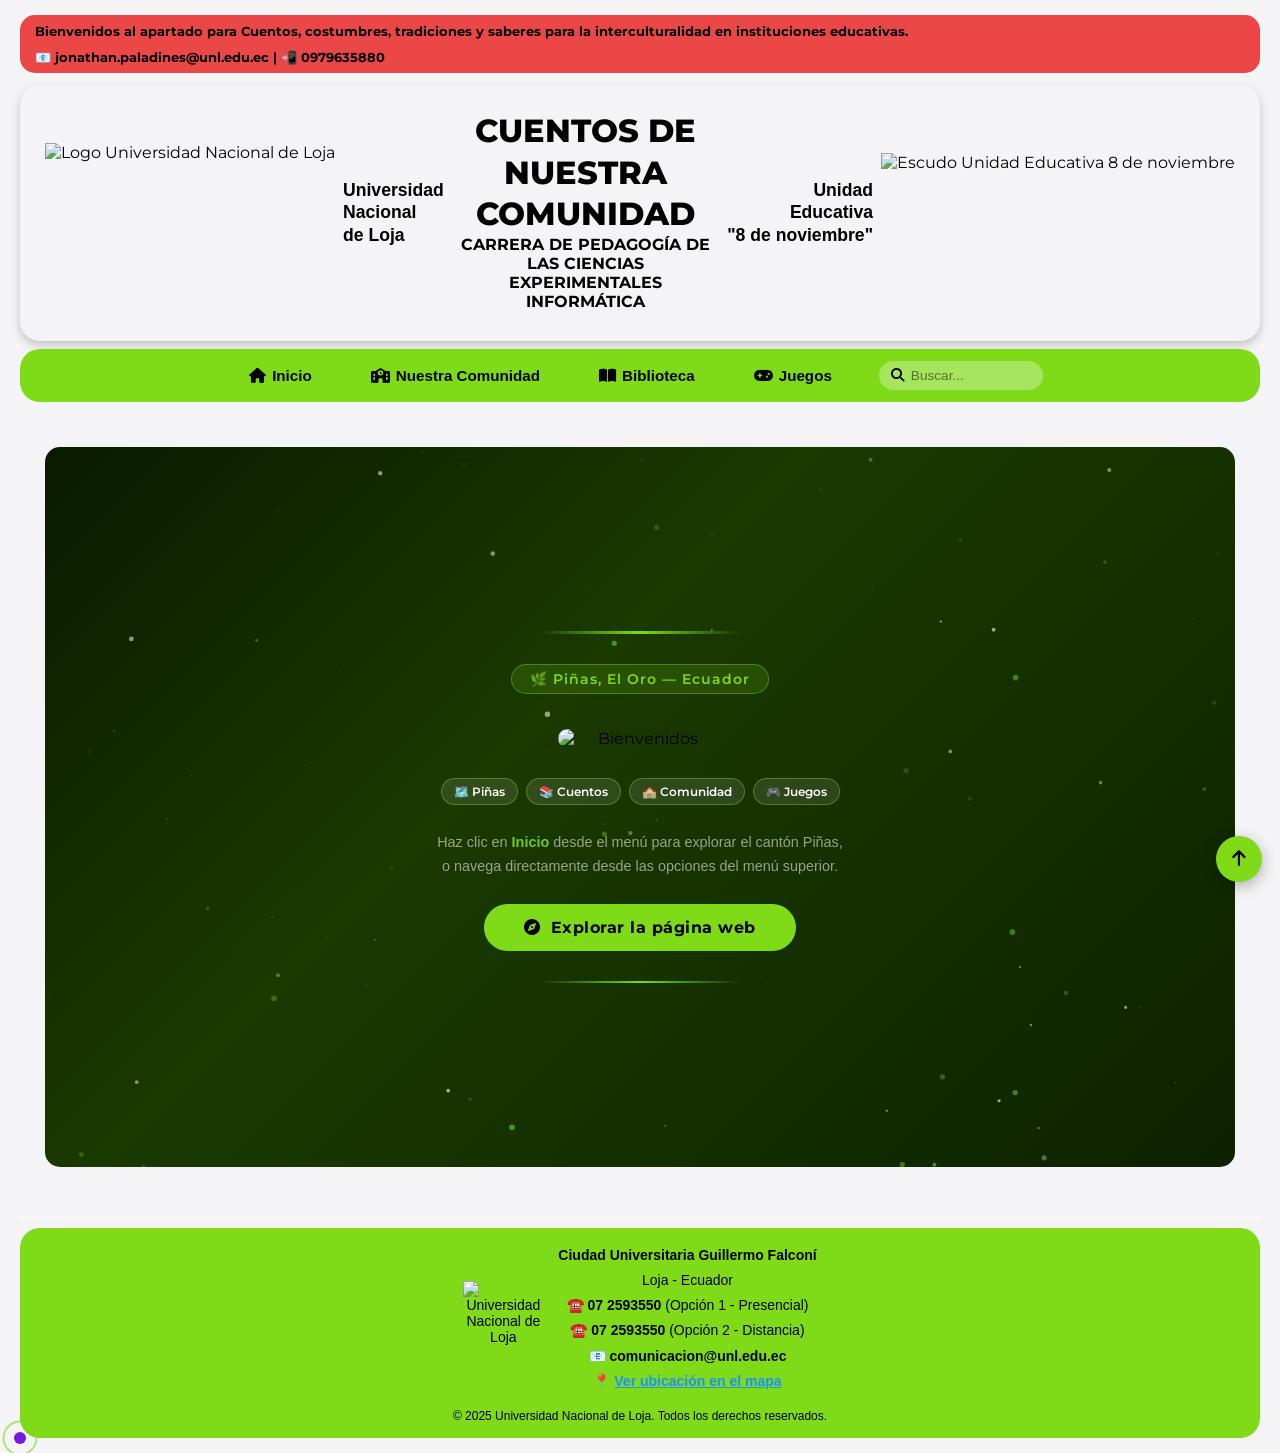
==== Cuentos y tradiciones.html @ 14e3736c "Add files via upload" ====
<!DOCTYPE html>
<html lang="es">
<head>
  <meta charset="UTF-8" />
  <meta name="viewport" content="width=device-width, initial-scale=1.0, maximum-scale=5.0" />
  <meta name="theme-color" content="#7fda18" />
  <meta name="apple-mobile-web-app-capable" content="yes" />
  <meta name="apple-mobile-web-app-status-bar-style" content="default" />
  <title>Cuentos, Costumbres, Tradiciones y Saberes</title>
  <link href="https://fonts.googleapis.com/css2?family=Montserrat:wght@400;700&display=swap" rel="stylesheet">
  <link rel="stylesheet" href="estilos.css" />
  <link rel="stylesheet" href="https://cdnjs.cloudflare.com/ajax/libs/font-awesome/6.4.0/css/all.min.css">
</head>

<script>
const paginas = [
  { texto: 'Inicio - Bienvenida', icono: 'fa-home', hash: '#inicio', palabras: ['inicio', 'bienvenido', 'bienvenida', 'principal', 'home'] },
  { texto: 'Piñas - Ubicación', icono: 'fa-map-marker-alt', hash: '#inicio', palabras: ['piñas', 'canton', 'ubicacion', 'el oro', 'orquidea', 'andes', 'ecuador', 'provincia'] },
  { texto: 'Piñas - Simbología', icono: 'fa-shield-alt', hash: '#inicio', palabras: ['simbologia', 'escudo', 'bandera', 'simbolo', 'plus ultra', 'aguila'] },
  { texto: 'Piñas - Himno', icono: 'fa-music', hash: '#inicio', palabras: ['himno', 'himno piñas', 'cancion', 'musica', 'audio'] },
  { texto: 'Piñas - Turismo', icono: 'fa-mountain', hash: '#inicio', palabras: ['turismo', 'virgen merced', 'patagrande', 'buenaventura', 'chorro viringo', 'bateas', 'florida', 'laguna azul', 'reserva', 'balneario'] },
  { texto: 'Piñas - Gastronomía', icono: 'fa-utensils', hash: '#inicio', palabras: ['gastronomia', 'comida', 'tigrillo', 'molloco', 'platano', 'cocina', 'platos', 'tipico'] },
  { texto: 'Piñas - Mapa', icono: 'fa-map', hash: '#inicio', palabras: ['mapa', 'google maps', 'ubicacion geografica', 'geografia'] },
  { texto: 'Nuestra Comunidad', icono: 'fa-school', hash: '#unidad-educativa', palabras: ['comunidad', 'colegio', 'unidad educativa', '8 de noviembre', 'bachillerato', 'institucion'] },
  { texto: 'Colegio - Misión', icono: 'fa-bullseye', hash: '#unidad-educativa', palabras: ['mision', 'objetivo', 'meta', 'emprendedores', 'criticos'] },
  { texto: 'Colegio - Visión', icono: 'fa-eye', hash: '#unidad-educativa', palabras: ['vision', 'futuro', 'autonomia', 'solidaridad', 'intercultural'] },
  { texto: 'Colegio - Simbología', icono: 'fa-star', hash: '#unidad-educativa', palabras: ['simbolos colegio', 'escudo colegio', 'bandera colegio', 'faro ciencia virtud'] },
  { texto: 'Colegio - Himno', icono: 'fa-music', hash: '#unidad-educativa', palabras: ['himno colegio', 'himno noviembre', 'gerardo arias', 'leovigildo loayza'] },
  { texto: 'Colegio - Oferta Educativa', icono: 'fa-graduation-cap', hash: '#unidad-educativa', palabras: ['oferta educativa', 'especialidades', 'tecnico', 'ciencias', 'agropecuaria', 'metalica', 'basica', 'bachillerato tecnico'] },
  { texto: 'Biblioteca de Cuentos', icono: 'fa-book-open', hash: '#biblioteca', palabras: ['biblioteca', 'cuentos', 'libros', 'historias', 'leyendas', 'relatos', 'tradiciones'] },
  { texto: 'Cuento 1 - Los Gagones', icono: 'fa-book', hash: '#cuento-principal', palabras: ['gagones', 'guardianes', 'matrimonio', 'josue', 'alisson', 'san jacinto', 'gatos', 'sacramento', 'espiritus', 'iglesia', 'luna llena', 'rotula', 'casarse'] },
  { texto: 'Cuento 1 - Video', icono: 'fa-video', hash: '#cuento-principal', palabras: ['video gagones', 'video cuento principal', 'videocuento'] },
  { texto: 'Cuento 1 - Libro Digital', icono: 'fa-file-alt', hash: '#cuento-principal', palabras: ['libro gagones', 'calameo gagones', 'libro digital gagones'] },
  { texto: 'Cuento 2 - Virgen del Rosario', icono: 'fa-church', hash: '#cuento1', palabras: ['virgen rosario', 'tumianuma', 'piscobamba', 'guacarrumba', 'capilla', 'fe', 'espiritu', 'hipolito', 'agosto', 'milagro', 'imagen', 'rio'] },
  { texto: 'Cuento 2 - Video', icono: 'fa-video', hash: '#cuento1', palabras: ['video virgen', 'video rosario', 'video cuento 2'] },
  { texto: 'Cuento 2 - Libro Digital', icono: 'fa-file-alt', hash: '#cuento1', palabras: ['libro virgen', 'libro rosario', 'calameo virgen'] },
  { texto: 'Cuento 3 - El Caballero y las Espuelas', icono: 'fa-horse', hash: '#cuento2', palabras: ['caballero', 'espuelas', 'oro', 'feria', 'loja', 'diablo', 'salon', 'piuranas', 'hacienda', 'sirvienta', 'hundirse', 'vanidad', 'baile', 'negro'] },
  { texto: 'Cuento 3 - Video', icono: 'fa-video', hash: '#cuento2', palabras: ['video caballero', 'video espuelas', 'video cuento 3'] },
  { texto: 'Cuento 3 - Libro Digital', icono: 'fa-file-alt', hash: '#cuento2', palabras: ['libro caballero', 'libro espuelas', 'heyzine caballero'] },
  { texto: 'Cuento 4 - El Camino de los Ahorcados', icono: 'fa-skull', hash: '#cuento3', palabras: ['ahorcados', 'camino', 'ana maria', 'luis felipe', 'lepra', 'hospital', 'colina', 'aislado', 'eucaliptos', 'cabuya', 'soga', 'penando', 'almas', 'luz marina', 'tunel'] },
  { texto: 'Cuento 4 - Video', icono: 'fa-video', hash: '#cuento3', palabras: ['video ahorcados', 'video camino', 'video cuento 4'] },
  { texto: 'Cuento 4 - Libro Digital', icono: 'fa-file-alt', hash: '#cuento3', palabras: ['libro ahorcados', 'libro camino', 'heyzine ahorcados'] },
  { texto: 'Juegos', icono: 'fa-gamepad', hash: '#juegos', palabras: ['juegos', 'jugar', 'interactivo', 'actividad'] },
  { texto: 'Juego 1 - Quiz Los Gagones', icono: 'fa-question-circle', hash: '#juegos', palabras: ['quiz', 'preguntas', 'quiz gagones', 'juego 1'] },
  { texto: 'Juego 2 - Ordena la Historia', icono: 'fa-sort', hash: '#juegos', palabras: ['ordenar', 'orden', 'historia', 'juego 2', 'eventos'] },
  { texto: 'Juego 3 - Memoria Virgen', icono: 'fa-brain', hash: '#juegos', palabras: ['memoria', 'parejas', 'juego 3', 'memoria virgen'] },
  { texto: 'Juego 4 - El Caballero', icono: 'fa-chess-knight', hash: '#juegos', palabras: ['juego caballero', 'juego 4', 'salon'] },
  { texto: 'Juego 5 - Camino Ahorcados', icono: 'fa-route', hash: '#juegos', palabras: ['juego ahorcados', 'juego 5', 'colina'] },
];

function buscar(valor) {
  const contenedor = document.getElementById('resultados-busqueda');
  if (!valor.trim()) { contenedor.style.display = 'none'; return; }

  const texto = valor.toLowerCase();
  const resultados = paginas.filter(p =>
    p.texto.toLowerCase().includes(texto) ||
    p.palabras.some(pal => pal.includes(texto))
  );

  if (resultados.length === 0) {
    contenedor.innerHTML = '<div class="resultado-item"><i class="fas fa-times"></i> Sin resultados</div>';
  } else {
    contenedor.innerHTML = resultados.map(r => `
      <div class="resultado-item" onclick="irA('${r.hash}')">
        <i class="fas ${r.icono}"></i> ${r.texto}
      </div>
    `).join('');
  }
  contenedor.style.display = 'block';
}

function irA(hash) {
  const bv = document.getElementById('pantalla-bienvenida');
  if (bv && bv.style.display !== 'none') bv.style.display = 'none';
  cerrarBusqueda();
  document.getElementById('input-buscar').value = '';

  if (window.location.hash === hash) {
    window.location.hash = '';
    setTimeout(() => { window.location.hash = hash; }, 50);
  } else {
    window.location.hash = hash;
  }

  if (hash === '#juegos') {
    setTimeout(() => {
      document.getElementById('menu-juegos').style.display = 'grid';
      document.getElementById('zona-juego').style.display = 'none';
    }, 100);
  }

  window.scrollTo({ top: 0, behavior: 'smooth' });
}

function cerrarBusqueda() {
  document.getElementById('resultados-busqueda').style.display = 'none';
}
</script>

<body>



  
  <!-- Barra superior -->
  <div class="barra-superior">
    <div class="mensaje-izquierda">
      Bienvenidos al apartado para Cuentos, costumbres, tradiciones y saberes para la interculturalidad en instituciones educativas.
    </div>
    <div class="contacto-derecha">
      📧 jonathan.paladines@unl.edu.ec | 📲 0979635880
    </div>
  </div>

  <!-- Encabezado con logos -->
  <header class="header-info">
    <div class="contenedor-logos">

      <div class="bloque-izquierdo-agrupado">
        <img src="imagenes/logo unl.png" alt="Logo Universidad Nacional de Loja" class="logo-izquierdo" />
        <div class="texto-unl">
          Universidad<br>Nacional<br>de Loja
        </div>
      </div>

      <div class="texto-informatica">
        <h1>CUENTOS DE<br>NUESTRA COMUNIDAD</h1>
        <h2>CARRERA DE PEDAGOGÍA DE LAS CIENCIAS<br>EXPERIMENTALES INFORMÁTICA</h2>
      </div>

      <div class="bloque-derecho-agrupado">
        <div class="texto-colegio">
          Unidad<br>Educativa<br>"8 de noviembre"
        </div>
        <img src="imagenes/escudo.png" alt="Escudo Unidad Educativa 8 de noviembre" class="logo-derecho" />
      </div>

    </div>
  </header>

  <!-- Menú de navegación -->
  <nav class="menu">
    <a href="#inicio"><i class="fas fa-home"></i>Inicio</a>
    <a href="#unidad-educativa"><i class="fas fa-school"></i>Nuestra Comunidad</a>
    <a href="#biblioteca"><i class="fas fa-book-open"></i>Biblioteca</a>
    <a href="#juegos"><i class="fas fa-gamepad"></i>Juegos</a>

    <div class="buscador-menu">
      <i class="fas fa-search"></i>
      <input type="text" id="input-buscar" placeholder="Buscar..."
        oninput="buscar(this.value)"
        onblur="setTimeout(()=>cerrarBusqueda(),200)"
        autocomplete="off"
        autocorrect="off"
        autocapitalize="off"
        spellcheck="false">
      <div class="resultados-busqueda" id="resultados-busqueda"></div>
    </div>
  </nav>

  <!-- Contenedor de Secciones -->
  <div class="content-sections">

    <!-- ==================== SECCIÓN INICIO ==================== -->
    <section id="inicio" class="seccion">


<!-- BIENVENIDA ANIMADA (se oculta al hacer clic en Inicio) -->
<!-- BIENVENIDA ANIMADA ESPECTACULAR -->
<div id="pantalla-bienvenida">

  <!-- Partículas de fondo -->
  <canvas id="canvas-particulas"></canvas>

  <!-- Contenido -->
  <div class="bv-contenido">

    <div class="bv-linea-top"></div>

<div class="bv-badge">🌿 Piñas, El Oro — Ecuador</div>
<img src="imagenes/bienvenidos.png" alt="Bienvenidos" style="width:clamp(130px,25%,220px); height:auto; border-radius:12px; margin:15px auto 30px auto; display:block; opacity:0; animation:subir 0.7s ease 0.1s forwards;">

    <!-- Tarjetas de secciones -->
<div class="bv-cards">
  <div class="bv-card" onclick="verInicio()">🗺️ Piñas</div>
  <div class="bv-card" onclick="irA('#biblioteca')">📚 Cuentos</div>
  <div class="bv-card" onclick="irA('#unidad-educativa')">🏫 Comunidad</div>
  <div class="bv-card" onclick="irA('#juegos')">🎮 Juegos</div>
</div>

    <p class="bv-descripcion" style="animation-delay:1.3s">
      Haz clic en <strong>Inicio</strong> desde el menú para explorar el cantón Piñas,<br>
      o navega directamente desde las opciones del menú superior.
    </p>

    <button class="bv-btn" onclick="verInicio()" style="animation-delay:1.5s">
      <i class="fas fa-compass"></i> Explorar la página web
    </button>

    <div class="bv-linea-bottom"></div>
  </div>

</div>

<!-- CONTENIDO REAL DE INICIO (oculto al principio) -->
<div id="contenido-inicio" style="display:none;">


      <div class="primeraparte">
        <h1>Bienvenido al cantón Piñas</h1>
        <p>Piñas, conocida como la "Orquídea de los Andes". Se distingue por su biodiversidad, con una gran variedad de orquídeas y paisajes montañosos que la convierten en un destino natural y cultural fascinante. Su geografía irregular, con quebradas y montañas, le da un encanto especial, mientras que su clima favorece la presencia de exuberante vegetación y fauna.</p>
      </div>

      <div class="bloque">
        <div class="texto">
          <h1>Ubicación</h1>
          <p>Piñas, también conocida como "La Orquídea de los Andes", es una ciudad ecuatoriana ubicada en la provincia de El Oro. Se encuentra en la parte alta de la provincia y es famosa por su biodiversidad y sus bosques nublados. Su clima templado y húmedo, con temperaturas entre los 16 y 32 °C, la hace ideal para el turismo ecológico.</p>
        </div>
        <img src="imagenes/imagen de piñas.jpg" alt="Imagen de Piñas" class="imagen-principal" />
      </div>

      <div class="bloque">
        <img src="imagenes/simbologia.png" alt="Simbología de Piñas" class="imagen-principal" />
        <div class="texto">
          <h1>Simbología</h1>
          <p>El escudo de Piñas tiene un diseño heráldico con un cuartel único de forma acorazonada y color dorado. En su parte superior, una antorcha encendida simboliza el espíritu patriótico de los piñasienses. En la cima del escudo, un águila con las alas desplegadas sostiene un lazo con el lema "Plus Ultra", que significa "más allá, siempre adelante".</p>
        </div>
      </div>

      <div class="primeraparte">
        <h1>Himno a Piñas</h1>
        <p>El Himno a Piñas es "orgullo por la libertad y el progreso de la tierra natal". La letra celebra la autonomía alcanzada, el renacer de la ciudad bajo un nuevo día de esperanza, y exalta valores como el trabajo, la gloria y el amor filial hacia la patria común.</p>
      </div>

      <div class="audio-player">
        <audio controls>
          <source src="imagenes/himnopiñas.mp3" type="audio/mpeg">
          Tu navegador no soporta audio HTML5.
        </audio>
      </div>

      <div class="bloque">
        <div class="texto">
          <h1>Turismo</h1>
          <p>Piñas cuenta con diversos atractivos turísticos que reflejan su riqueza natural y cultural. Uno de los sitios más emblemáticos es la Roca de la Virgen de la Merced, un lugar de devoción y peregrinación. El Cerro Patagrande es otro punto destacado, desde su cima se puede apreciar una vista panorámica de Piñas y sus alrededores.</p>
          <p>Además, Piñas ofrece atractivos como la Reserva Natural Buenaventura, y balnearios naturales como Chorro Viringo, Las Bateas, La Florida y Laguna Azul.</p>
        </div>
        <img src="imagenes/imagen de turismo.jpg" alt="Turismo en Piñas" class="imagen-principal" />
      </div>

      <div class="bloque">
        <img src="imagenes/gastronomia.png" alt="Gastronomía de Piñas" class="imagen-principal" />
        <div class="texto">
          <h1>Gastronomía</h1>
          <p>Piñas cuenta con una gastronomía exquisita y diversa, en la que se fusionan sabores autóctonos y recetas tradicionales que realzan la identidad cultural de la región. Entre los platos más emblemáticos se encuentra el tigrillo, preparado a base de plátano verde majado, huevo, queso y chicharrón. De igual forma, el molloco es otra propuesta tradicional que conquista a locales y visitantes.</p>
        </div>
      </div>

      <div class="primeraparte">
        <h1>Mapa - Google Maps</h1>
        <p>Aquí se encuentra el mapa de Piñas, El Oro, para que puedas ubicarte geográficamente y conocer mejor los espacios que dan vida a esta leyenda tradicional.</p>
      </div>

      <div style="border-radius:15px; overflow:hidden; box-shadow:0 4px 15px rgba(0,0,0,0.2);">
        <iframe
          src="https://www.google.com/maps/embed?pb=!1m18!1m12!1m3!1d3976.123456789!2d-79.680000!3d-3.690000!2m3!1f0!2f0!3f0!3m2!1i1024!2i768!4f13.1!3m3!1m2!1s0x9027d123456789ab%3A0xabcdef123456789!2sPi%C3%B1as%2C%20El%20Oro%2C%20Ecuador!5e0!3m2!1ses!2sec!4v1234567890"
          width="100%" height="350" style="border:0; display:block;" allowfullscreen="" loading="lazy"
          referrerpolicy="no-referrer-when-downgrade">
        </iframe>
      </div>

    </section>

    <!-- ==================== SECCIÓN UNIDAD EDUCATIVA ==================== -->
    <section id="unidad-educativa" class="seccion">

      <div class="primeraparte">
        <h1>Conoce el Colegio de Bachillerato "8 de noviembre"</h1>
        <p>El Colegio de Bachillerato 8 de Noviembre en Piñas, El Oro, es una institución educativa con más de 60 años de trayectoria, comprometida con la formación integral de la juventud.</p>
      </div>

      <div class="bloque">
        <div class="texto">
          <h1>Misión</h1>
          <p>El Colegio de Bachillerato "8 de Noviembre" es una Institución fiscal y laica, que tiene como meta formar jóvenes, emprendedores, críticos, investigadores y ávidos de conocimientos de amplia cultura humanística, científica y tecnológica, donde se privilegia el diálogo en democracia.</p>
        </div>
        <img src="imagenes/misioncolegio.png" alt="Misión del Colegio" class="imagen-principal" />
      </div>

      <div class="bloque">
        <img src="imagenes/visioncolegio.png" alt="Visión del Colegio" class="imagen-principal" />
        <div class="texto">
          <h1>Visión</h1>
          <p>Nos constituimos en una Institución donde se práctica la autonomía intelectual, en la que los conocimientos que reciben nuestros estudiantes puedan ayudarlos a lograr mejores estándares de vida priorizando la solidaridad, integridad y un alto nivel de respeto intercultural.</p>
        </div>
      </div>

      <div class="bloque">
        <div class="texto">
          <h1>Simbología</h1>
          <p>Los Símbolos Institucionales del Colegio 8 de Noviembre se resumen en un escudo circular coronado por una estrella bicolor roja y blanca, con un libro abierto y pluma bajo el lema "Faro de Ciencia y Virtud". Su bandera consta de tres franjas horizontales (verde, blanca y roja) que simbolizan esperanza, paz y pasión por el conocimiento.</p>
        </div>
        <img src="imagenes/simboloscolegio.png" alt="Simbología del Colegio" class="imagen-principal" />
      </div>

      <div class="primeraparte">
        <h1>Himno al Colegio</h1>
        <p>El himno celebra el orgullo por Piñas y su Colegio "8 de Noviembre" como faro de ciencia, virtud y patriotismo.<br>Música: Gerardo Arias Arias — Letra: Leovigildo Loayza Loayza</p>
      </div>

      <div class="audio-player">
        <audio controls>
          <source src="imagenes/himno_colegio_8_noviembre.mp3" type="audio/mpeg">
          Tu navegador no soporta audio HTML5.
        </audio>
      </div>

      <div class="bloque">
        <img src="imagenes/especialidades.png" alt="Especialidades del Colegio" class="imagen-principal" />
        <div class="texto">
          <h1>Oferta Educativa</h1>
          <p>⚫ <strong>EDUCACIÓN GENERAL BÁSICA SUPERIOR:</strong> Organizada en áreas de Lengua y Literatura, Matemática, Ciencias Naturales, Ciencias Sociales, Lengua Extranjera, Educación Física y Educación Cultural y Artística.</p>
          <p>⚫ <strong>BACHILLERATO EN CIENCIAS:</strong> Con asignaturas optativas en Problemas del Mundo Contemporáneo, Informática, Física Superior y Matemática Superior.</p>
          <p>⚫ <strong>BACHILLERATO TÉCNICO:</strong> Agropecuaria y Construcción Metálica.</p>
        </div>
      </div>

    </section>

    <!-- ==================== SECCIÓN BIBLIOTECA ==================== -->
    <section id="biblioteca" class="seccion">

      <div class="primeraparte">
        <h1>Biblioteca de Cuentos</h1>
        <p>Explora los cuentos y selecciona el que más sea de tu agrado</p>
      </div>

      <div class="biblioteca-layout">

        <div class="columna-principal">
          <div class="tarjeta-cuento tarjeta-principal" style="flex-direction:column; height:100%;">
            <div class="tarjeta-info">
              <h2>Cuento 1: de la Comunidad</h2>
              <h2>Los Gagones "Guardianes del matrimonio"</h2>
              <p>Historia principal recopilada desde las voces y memorias de la comunidad</p>
              <a href="#cuento-principal" class="btn-cuento">Ver cuento</a>
            </div>
            <video class="miniatura-cuento" controls playsinline>
              <source src="imagenes/Videocuento0.mp4" type="video/mp4">
            </video>
          </div>
        </div>

        <div class="cuento-1">
          <div class="tarjeta-cuento tarjeta-principal">
            <div class="tarjeta-info">
              <h2>Cuento 2</h2>
              <h2>La Virgen del Rosario</h2>
              <p>Relato sagrado custodiado por la fe y los milagros compartidos del pueblo.</p>
              <a href="#cuento1" class="btn-cuento">Ver cuento</a>
            </div>
            <video class="miniatura-cuento" controls playsinline>
              <source src="imagenes/Video1.mp4" type="video/mp4">
            </video>
          </div>
        </div>

        <div class="cuento-2">
          <div class="tarjeta-cuento tarjeta-principal">
            <div class="tarjeta-info">
              <h2>Cuento 3</h2>
              <h2>El caballero y las espuelas de oro</h2>
              <p>Leyenda señorial rescatada de los susurros nocturnos y el misticismo de los mayores.</p>
              <a href="#cuento2" class="btn-cuento">Ver cuento</a>
            </div>
            <video class="miniatura-cuento" controls playsinline>
              <source src="imagenes/Video2.mp4" type="video/mp4">
            </video>
          </div>
        </div>

        <div class="cuento-3">
          <div class="tarjeta-cuento tarjeta-principal">
            <div class="tarjeta-info">
              <h2>Cuento 4</h2>
              <h2>El Camino de los Ahorcados</h2>
              <p>Crónica sombría recuperada de los ecos del pasado y la memoria colectiva del lugar.</p>
              <a href="#cuento3" class="btn-cuento">Ver cuento</a>
            </div>
            <video class="miniatura-cuento" controls playsinline>
              <source src="imagenes/Video3.mp4" type="video/mp4">
            </video>
          </div>
        </div>

      </div>
    </section>

    <!-- ==================== CUENTO PRINCIPAL ==================== -->
    <section id="cuento-principal" class="seccion">

      <a href="#biblioteca" class="btn-volver"><i class="fas fa-arrow-left"></i> Volver a Biblioteca</a>

      <div class="primeraparte">
        <h1>Cuento 1: Leyenda "Los Gagones" Guardianes del matrimonio</h1>
        <p>La organización de la leyenda se dividirá en varios apartados fundamentales para la mejor comprensión de la misma:</p>
      </div>

      <div class="bloque">
        <div class="texto">
          <h1>Video Leyenda</h1>
          <p>Sumérgete en la magia de la leyenda a través de un formato audiovisual envolvente. Este video cuento combina narración, música y elementos visuales para ofrecer una experiencia rica en sonido e imagen, acercándote de forma más viva a nuestras raíces culturales de la ciudad de Piñas-El Oro-Ecuador.</p>
          <p>Además, este video cuento incorpora una versión accesible para personas con discapacidad visual, integrando una narración descriptiva que permite disfrutar de la historia a través de sonidos, voces y música cuidadosamente seleccionados.</p>
        </div>
        <video class="imagen-principal" controls playsinline>
          <source src="imagenes/Videocuento0.mp4" type="video/mp4">
          Tu navegador no soporta la etiqueta de video.
        </video>
      </div>

      <div class="bloque">
        <div class="imagen-principal">
          <iframe src="https://www.calameo.com/read/007411505b1da4cbace22" class="calameo-visor" allowfullscreen></iframe>
        </div>
        <div class="texto">
          <h1>Libro Digital</h1>
          <p>Si prefieres disfrutar la historia a tu ritmo, aquí encontrarás el acceso al libro digital con el texto completo.</p>
          <p>Invitamos a docentes, estudiantes y a cualquier persona a explorar este libro como punto de partida para reflexiones, diálogos y proyectos que celebren la identidad y diversidad cultural de nuestra ciudad.</p>
        </div>
      </div>

      <div class="bloque">
        <div class="texto">
          <h1>Estudiante Autor:</h1>
          <h1>Jonathan Paladines</h1>
          <p>Con 21 años y una mirada creativa hacia la educación, Jonathan Paladines se forma en el campo de la pedagogía de las ciencias experimentales informática.</p>
        </div>
        <img src="imagenes/yoo.jpg" alt="Jonathan Paladines" class="imagen-principal" />
      </div>

      <div class="bloque">
        <img src="imagenes/profe.jpg" alt="Profesora Maria Morales" class="imagen-principal" />
        <div class="texto">
          <h1>Profesora Informante Clave:</h1>
          <h1>Maria Morales</h1>
          <p>Con una formación de posgrado y una vocación por el arte y la cultura, la magíster María Libia Morales Feijoo se desempeña como docente en el área de Educación Cultural y Artística.</p>
        </div>
      </div>

    </section>

    <!-- ==================== CUENTO 2 ==================== -->
    <section id="cuento1" class="seccion">

      <a href="#biblioteca" class="btn-volver"><i class="fas fa-arrow-left"></i> Volver a Biblioteca</a>

      <div class="primeraparte">
        <h1>Cuento 2: Virgen del Rosario</h1>
        <p>La organización de la leyenda se dividirá en varios apartados fundamentales para la mejor comprensión de la misma:</p>
      </div>

      <div class="bloque">
        <div class="texto">
          <h1>Video Leyenda</h1>
          <p>Sumérgete en el fervor de nuestra historia a través de un formato audiovisual envolvente. Este video cuento entrelaza la devoción mariana, la música sacra y elementos visuales para recrear los milagros que marcaron el alma lojana. Además, incorpora una versión accesible para personas con discapacidad visual.</p>
        </div>
        <video class="imagen-principal" controls playsinline>
          <source src="imagenes/Video1.mp4" type="video/mp4">
          Tu navegador no soporta la etiqueta de video.
        </video>
      </div>

      <div class="bloque">
        <div class="imagen-principal">
          <iframe src="https://www.calameo.com/read/007970234f1510bd64ef6" class="calameo-visor" allowfullscreen></iframe>
        </div>
        <div class="texto">
          <h1>Libro Digital</h1>
          <p>Si prefieres disfrutar la historia a tu ritmo, aquí encontrarás el acceso al libro digital con el texto completo.</p>
          <p>Invitamos a docentes, estudiantes y a cualquier persona a explorar este libro como punto de partida para reflexiones, diálogos y proyectos que celebren la identidad y diversidad cultural.</p>
        </div>
      </div>

    </section>

    <!-- ==================== CUENTO 3 ==================== -->
    <section id="cuento2" class="seccion">

      <a href="#biblioteca" class="btn-volver"><i class="fas fa-arrow-left"></i> Volver a Biblioteca</a>

      <div class="primeraparte">
        <h1>Cuento 3: El Caballero y las Espuelas de Oro</h1>
        <p>La organización de la leyenda se dividirá en varios apartados fundamentales para la mejor comprensión de la misma:</p>
      </div>

      <div class="bloque">
        <div class="texto">
          <h1>Video Leyenda</h1>
          <p>Déjate atrapar por el misterio de la noche colonial a través de un formato audiovisual envolvente. Este video cuento combina una atmósfera de suspenso, música de época y elementos visuales sombríos para revivir el andar de aquel vanidoso jinete. Además, incorpora una versión accesible para personas con discapacidad visual.</p>
        </div>
        <video class="imagen-principal" controls playsinline>
          <source src="imagenes/Video2.mp4" type="video/mp4">
          Tu navegador no soporta la etiqueta de video.
        </video>
      </div>

      <div class="bloque">
        <div class="imagen-principal">
          <iframe src="https://heyzine.com/flip-book/3090a022fc.html#page/1" class="calameo-visor" allowfullscreen></iframe>
        </div>
        <div class="texto">
          <h1>Libro Digital</h1>
          <p>Si prefieres disfrutar la historia a tu ritmo, aquí encontrarás el acceso al libro digital con el texto completo.</p>
          <p>Invitamos a docentes, estudiantes y a cualquier persona a explorar este libro como punto de partida para reflexiones, diálogos y proyectos que celebren la identidad y diversidad cultural.</p>
        </div>
      </div>

    </section>

    <!-- ==================== CUENTO 4 ==================== -->
    <section id="cuento3" class="seccion">

      <a href="#biblioteca" class="btn-volver"><i class="fas fa-arrow-left"></i> Volver a Biblioteca</a>

      <div class="primeraparte">
        <h1>Cuento 4: El Camino de los Ahorcados</h1>
        <p>La organización de la leyenda se dividirá en varios apartados fundamentales para la mejor comprensión de la misma:</p>
      </div>

      <div class="bloque">
        <div class="texto">
          <h1>Video Leyenda</h1>
          <p>Siente el eco de las almas en pena a través de un formato audiovisual envolvente. Este video cuento fusiona una narrativa dramática, sonidos ambientales lúgubres y potentes elementos visuales para revivir la loma del terror. Además, incorpora una versión accesible para personas con discapacidad visual.</p>
        </div>
        <video class="imagen-principal" controls playsinline>
          <source src="imagenes/Video3.mp4" type="video/mp4">
          Tu navegador no soporta la etiqueta de video.
        </video>
      </div>

      <div class="bloque">
        <div class="imagen-principal">
          <iframe src="https://heyzine.com/flip-book/192a4e25a1.html#page/1" class="calameo-visor" allowfullscreen></iframe>
        </div>
        <div class="texto">
          <h1>Libro Digital</h1>
          <p>Si prefieres disfrutar la historia a tu ritmo, aquí encontrarás el acceso al libro digital con el texto completo.</p>
          <p>Invitamos a docentes, estudiantes y a cualquier persona a explorar este libro como punto de partida para reflexiones, diálogos y proyectos que celebren la identidad y diversidad cultural.</p>
        </div>
      </div>

    </section>

    <!-- ==================== SECCIÓN ACTORES ==================== -->
    <section id="actores" class="seccion">

      <div class="primeraparte">
        <h1>Actores Principales</h1>
        <p>Los actores principales se denominan las personas que participaron para la creación de todo el proyecto de vinculación con la sociedad.</p>
      </div>

      <div class="bloque">
        <div class="texto">
          <h1>Estudiante: Jonathan Paladines</h1>
          <p>Con 21 años y una mirada creativa hacia la educación, Jonathan Paladines se forma en el campo de la pedagogía de las ciencias experimentales informática. Busca llevar el conocimiento digital al aula de manera distinta, rompiendo esquemas tradicionales.</p>
        </div>
        <img src="imagenes/yo.jpg" alt="Jonathan Paladines" class="imagen-principal" />
      </div>

      <div class="bloque">
        <img src="imagenes/profe.jpg" alt="Profesora Maria Morales" class="imagen-principal" />
        <div class="texto">
          <h1>Profesora: Maria Morales</h1>
          <p>Con una formación de posgrado y una vocación por el arte y la cultura, la magíster María Libia Morales Feijoo se desempeña como docente en el área de Educación Cultural y Artística en la Unidad Educativa 8 de Noviembre.</p>
        </div>
      </div>

    </section>

  </div><!-- fin content-sections -->

  <!-- ==================== SECCIÓN JUEGOS ==================== -->
  <section id="juegos" class="seccion">

    <div class="primeraparte">
      <h1>Juegos</h1>
      <p>Pon a prueba tu conocimiento sobre los cuentos de nuestra comunidad</p>
    </div>

    <div id="menu-juegos" class="contenedor-cuentos">

      <div class="tarjeta-cuento tarjeta-principal">
        <img src="imagenes/juego1.png" alt="Quiz Los Gagones" class="miniatura-cuento">
        <div class="tarjeta-info">
          <h2>🎯 Juego 1 - Cuento 1</h2>
          <h2>Quiz - Los Gagones</h2>
          <p>Responde 8 preguntas sobre la leyenda de los Guardianes del Matrimonio</p>
          <button class="btn-cuento" onclick="abrirJuego('juego1')">Jugar ›</button>
        </div>
      </div>

      <div class="tarjeta-cuento tarjeta-principal">
        <img src="imagenes/juego2.png" alt="Ordena la Historia" class="miniatura-cuento">
        <div class="tarjeta-info">
          <h2>📜 Juego 2 - Cuento 1</h2>
          <h2>Ordena la Historia</h2>
          <p>Reconstruye los eventos de la leyenda en el orden correcto</p>
          <button class="btn-cuento" onclick="abrirJuego('juego2')">Jugar ›</button>
        </div>
      </div>

      <div class="tarjeta-cuento tarjeta-principal">
        <img src="imagenes/juego3.png" alt="Virgen de la Memoria" class="miniatura-cuento">
        <div class="tarjeta-info">
          <h2>💾 Juego 3 - Cuento 2</h2>
          <h2>Virgen de la Memoria</h2>
          <p>Descubre la historia de la Virgen de la Memoria y su impacto en la comunidad</p>
          <button class="btn-cuento" onclick="abrirJuego('juego3')">Jugar ›</button>
        </div>
      </div>

      <div class="tarjeta-cuento tarjeta-principal">
        <img src="imagenes/juego4.png" alt="El Caballero" class="miniatura-cuento">
        <div class="tarjeta-info">
          <h2>🕹️ Juego 4 - Cuento 3</h2>
          <h2>El Caballero y las espuelas de oro</h2>
          <p>Descubre la historia del Caballero y sus espuelas de oro</p>
          <button class="btn-cuento" onclick="abrirJuego('juego4')">Jugar ›</button>
        </div>
      </div>

      <div class="tarjeta-cuento tarjeta-principal">
        <img src="imagenes/juego5.png" alt="Caminos del Ahorcado" class="miniatura-cuento">
        <div class="tarjeta-info">
          <h2>💡 Juego 5 - Cuento 4</h2>
          <h2>Caminos del Ahorcado</h2>
          <p>Descubre la historia de los Caminos del Ahorcado y su impacto en la comunidad</p>
          <button class="btn-cuento" onclick="abrirJuego('juego5')">Jugar ›</button>
        </div>
      </div>

    </div>

    <div id="zona-juego" style="display:none;">
      <button class="btn-volver" onclick="cerrarJuego()">
        <i class="fas fa-arrow-left"></i> Volver a Juegos
      </button>
    <iframe id="frame-juego" src="" style="width:100%; height:100vh; border:none; border-radius:15px; margin-top:15px;"></iframe>
    </div>

  </section>

  <!-- ==================== FOOTER ==================== -->
<footer style="background-color:#7fda18; border-radius:20px; color:#000; padding:15px; font-family:Arial,sans-serif; margin-top:10px; text-align:center;">
<div style="display:inline-flex; justify-content:center; align-items:center; gap:15px; flex-wrap:wrap;">
      <img src="imagenes/Imagen1 UNL.png" alt="Universidad Nacional de Loja" style="width:130px; height:auto;">
    <div style="font-size:clamp(11px,2.5vw,14px); line-height:1.8; text-align:center;">
      <strong>Ciudad Universitaria Guillermo Falconí</strong><br>
      Loja - Ecuador<br>
      ☎️ <strong>07 2593550</strong> (Opción 1 - Presencial)<br>
      ☎️ <strong>07 2593550</strong> (Opción 2 - Distancia)<br>
      📧 <strong>comunicacion@unl.edu.ec</strong><br>
      📍 <a href="https://www.openstreetmap.org/?mlat=-4.03364&mlon=-79.20311#map=17/-4.03364/-79.20311"
        rel="noopener noreferrer" target="_blank" style="color:#1e90ff;">
        <strong>Ver ubicación en el mapa</strong>
      </a>
    </div>
  </div>
  <div style="text-align:center; font-size:12px; margin-top:15px; color:#000;">
    © 2025 Universidad Nacional de Loja. Todos los derechos reservados.
  </div>
</footer>

  <!-- Reproductor flotante -->
  <div id="reproductor-flotante" style="display:none;">
    <video id="video-flotante" style="width:120px; border-radius:8px;" controls playsinline></video>
    <div style="display:flex; flex-direction:column; gap:5px;">
      <span id="titulo-flotante">▶ Cuento Principal</span>
      <button onclick="cerrarFlotante()">✖ Cerrar</button>
    </div>
  </div>

  <!-- Botón volver arriba -->
  <button onclick="window.scrollTo({top:0,behavior:'smooth'})" id="btn-arriba">
    <i class="fas fa-arrow-up"></i>
  </button>

  <!-- ==================== SCRIPTS ==================== -->
  <script>
    // --- Reproductor flotante ---
    const flotante = document.getElementById('reproductor-flotante');
    const videoFlotante = document.getElementById('video-flotante');
    let videoActivo = null;
    let flotanteActivo = false;
    let saliendo = false;

    document.addEventListener('play', function(e) {
      if (e.target.tagName === 'VIDEO' && e.target !== videoFlotante) {
        videoActivo = e.target;
      }
    }, true);

    document.addEventListener('pause', function(e) {
      if (e.target.tagName === 'VIDEO' && e.target !== videoFlotante && !saliendo) {
        flotanteActivo = false;
        flotante.style.display = 'none';
        videoFlotante.pause();
      }
    }, true);

    window.addEventListener('hashchange', () => {
      if (videoActivo && !videoActivo.paused) {
        saliendo = true;
        videoFlotante.src = videoActivo.currentSrc;
        videoFlotante.currentTime = videoActivo.currentTime;
        videoActivo.pause();
        videoFlotante.play();
        flotante.style.display = 'flex';
        flotanteActivo = true;
        setTimeout(() => { saliendo = false; }, 300);
      } else if (flotanteActivo) {
        flotante.style.display = 'flex';
      }
    });

    function cerrarFlotante() {
      videoFlotante.pause();
      videoFlotante.src = '';
      if (videoActivo) {
        videoActivo.pause();
        videoActivo.currentTime = 0;
      }
      videoActivo = null;
      flotanteActivo = false;
      flotante.style.display = 'none';
    }
  </script>

  <script>
    // --- Juegos ---
    function abrirJuego(juego) {
      const rutas = {
        'juego1': 'juego1-gagones-quiz.html',
        'juego2': 'juego2-gagones-ordenar.html',
        'juego3': 'juego3-virgen-memoria.html',
        'juego4': 'juego4-caballero-salon.html',
        'juego5': 'juego5-camino-ahorcados.html'
      };
      document.getElementById('menu-juegos').style.display = 'none';
      document.getElementById('zona-juego').style.display = 'block';
      document.getElementById('frame-juego').src = rutas[juego];
      document.querySelector('#juegos .primeraparte').style.display = 'none';
      window.scrollTo({ top: 0, behavior: 'smooth' });
    }

    function cerrarJuego() {
      document.getElementById('zona-juego').style.display = 'none';
      document.getElementById('menu-juegos').style.display = 'grid';
      document.getElementById('frame-juego').src = '';
      document.querySelector('#juegos .primeraparte').style.display = 'block';
    }
  </script>

<script>
function verInicio() {
  const bv = document.getElementById('pantalla-bienvenida');
  bv.style.transition = 'opacity 0.6s ease, transform 0.6s ease';
  bv.style.opacity = '0';
  bv.style.transform = 'scale(0.97)';
  setTimeout(() => {
    bv.style.display = 'none';
    document.getElementById('contenido-inicio').style.display = 'block';
  }, 600);
}

document.querySelector('a[href="#inicio"]').addEventListener('click', function() {
  setTimeout(() => {
    const bv = document.getElementById('pantalla-bienvenida');
    const ci = document.getElementById('contenido-inicio');
    if (bv && bv.style.display !== 'none') {
      bv.style.display = 'none';
    }
    if (ci) ci.style.display = 'block';
  }, 100);
});

// Partículas
(function() {
  const canvas = document.getElementById('canvas-particulas');
  if (!canvas) return;
  const ctx = canvas.getContext('2d');
  let W, H, particulas = [];

  function resize() {
    const rect = canvas.parentElement.getBoundingClientRect();
    W = canvas.width = rect.width;
    H = canvas.height = rect.height;
  }

  function crearParticula() {
    return {
      x: Math.random() * W,
      y: Math.random() * H,
      r: Math.random() * 2.5 + 0.5,
      vx: (Math.random() - 0.5) * 0.4,
      vy: -Math.random() * 0.6 - 0.2,
      alpha: Math.random() * 0.6 + 0.2,
      color: Math.random() < 0.6 ? '#7fda18' : '#ffffff'
    };
  }

  function init() {
    resize();
    particulas = Array.from({ length: 80 }, crearParticula);
  }

  function loop() {
    if (!document.getElementById('pantalla-bienvenida') ||
        document.getElementById('pantalla-bienvenida').style.display === 'none') return;
    ctx.clearRect(0, 0, W, H);
    for (const p of particulas) {
      ctx.beginPath();
      ctx.arc(p.x, p.y, p.r, 0, Math.PI * 2);
      ctx.fillStyle = p.color;
      ctx.globalAlpha = p.alpha;
      ctx.fill();
      p.x += p.vx;
      p.y += p.vy;
      p.alpha -= 0.003;
      if (p.y < 0 || p.alpha <= 0) Object.assign(p, crearParticula(), { y: H });
    }
    ctx.globalAlpha = 1;
    requestAnimationFrame(loop);
  }

  window.addEventListener('resize', resize);
  init();
  loop();
})();
</script>

<!-- Cursor personalizado -->
<div id="cursor"></div>
<div id="cursor-anillo"></div>

<!-- Barra de progreso de scroll -->
<div id="scroll-progress"></div>

<script>
  // Cursor personalizado
  const cur = document.getElementById('cursor');
  const anillo = document.getElementById('cursor-anillo');

  document.addEventListener('mousemove', e => {
    cur.style.left = e.clientX + 'px';
    cur.style.top = e.clientY + 'px';
    setTimeout(() => {
      anillo.style.left = e.clientX + 'px';
      anillo.style.top = e.clientY + 'px';
    }, 80);
  });

  document.querySelectorAll('a, button, .tarjeta-cuento, .bv-card').forEach(el => {
    el.addEventListener('mouseenter', () => {
      cur.classList.add('agrandado');
      anillo.classList.add('agrandado');
    });
    el.addEventListener('mouseleave', () => {
      cur.classList.remove('agrandado');
      anillo.classList.remove('agrandado');
    });
  });

  // Barra de progreso scroll
  const barra = document.getElementById('scroll-progress');
  window.addEventListener('scroll', () => {
    const total = document.body.scrollHeight - window.innerHeight;
    const pct = total > 0 ? (window.scrollY / total) * 100 : 0;
    barra.style.width = pct + '%';
  });

  // Partículas al hacer clic
  document.addEventListener('click', e => {
    for (let i = 0; i < 8; i++) {
      const p = document.createElement('div');
      p.style.cssText = `
        position:fixed; left:${e.clientX}px; top:${e.clientY}px;
        width:6px; height:6px; border-radius:50%;
        background:${Math.random()<0.5?'#7fda18':'#dd1919'};
        pointer-events:none; z-index:99999;
        transform:translate(-50%,-50%);
        transition: all 0.6s ease;
      `;
      document.body.appendChild(p);
      const ang = (i / 8) * Math.PI * 2;
      const dist = 40 + Math.random() * 40;
      setTimeout(() => {
        p.style.left = (e.clientX + Math.cos(ang) * dist) + 'px';
        p.style.top = (e.clientY + Math.sin(ang) * dist) + 'px';
        p.style.opacity = '0';
        p.style.width = '3px';
        p.style.height = '3px';
      }, 10);
      setTimeout(() => p.remove(), 700);
    }
  });

  // Animación de entrada para elementos visibles (Intersection Observer)
  const observer = new IntersectionObserver((entries) => {
    entries.forEach(entry => {
      if (entry.isIntersecting) {
        entry.target.style.opacity = '1';
        entry.target.style.transform = 'translateY(0)';
      }
    });
  }, { threshold: 0.1 });

  document.querySelectorAll('.bloque, .primeraparte, .tarjeta-cuento').forEach(el => {
    el.style.opacity = '0';
    el.style.transform = 'translateY(30px)';
    el.style.transition = 'opacity 0.6s ease, transform 0.6s ease';
    observer.observe(el);
  });
</script>

</body>
</html>
---- estilos.css ----
/* =====================================================================
   ESTILOS GLOBALES
   ===================================================================== */
* {
  box-sizing: border-box;
  margin: 0;
  padding: 0;
}

body {
  font-family: 'Montserrat', sans-serif;
  padding: 15px 20px;
  background-color: #f4f4f6;
  overflow-x: hidden;
}

h1, h2, h3 {
  color: #000000;
  text-align: center;
}

p {
  color: #000000;
  text-align: center;
  line-height: 1.8;
  font-family: 'Poppins', sans-serif;
}

h1 {
  line-height: 1.4;
  word-break: break-word;
  overflow-wrap: break-word;
}

hr {
  display: none;
}

/* =====================================================================
   VISIBILIDAD DE SECCIONES (hash routing)
   ===================================================================== */
section {
  display: none;
}

section:target {
  display: block;
}

body:not(:has(:target)) #inicio {
  display: block;
}

.seccion {
  display: none;
  padding: 30px 25px;
  border-bottom: 1px solid #ffffff;
  width: 100%;
  box-sizing: border-box;
}

.seccion:target {
  display: block;
}

/* =====================================================================
   BARRA SUPERIOR
   ===================================================================== */
.barra-superior {
  background-color: #ec4747;
  color: #000000;
  display: flex;
  justify-content: space-between;
  align-items: center;
  padding: 8px 15px;
  font-size: 13px;
  font-weight: bold;
  border-radius: 15px;
  gap: 10px;
  flex-wrap: wrap;
}

/* =====================================================================
   ENCABEZADO / HEADER
   ===================================================================== */
.header-info {
  display: flex;
  flex-direction: column;
  align-items: center;
  padding: 20px 15px;
  background-color: #f4f4f6;
  border-radius: 20px;
  box-shadow: 0 4px 10px rgba(0, 0, 0, 0.2);
  margin-top: 12px;
  margin-bottom: 8px;
}

.contenedor-logos {
  display: flex;
  justify-content: space-between;
  align-items: center;
  width: 100%;
  padding: 5px 10px;
  gap: 10px;
}

.bloque-izquierdo-agrupado {
  display: flex;
  align-items: center;
  gap: 8px;
  flex-shrink: 0;
}

.bloque-derecho-agrupado {
  display: flex;
  align-items: center;
  gap: 8px;
  flex-shrink: 0;
}

.logo-izquierdo {
  height: 140px;
  width: auto;
}

.logo-derecho {
  height: 120px;
  width: auto;
}

.texto-unl {
  color: #000;
  font-family: sans-serif;
  font-weight: bold;
  text-align: left;
  line-height: 1.3;
  font-size: 1.1rem;
  margin-left: 0;
}

.texto-colegio {
  color: #000;
  font-family: sans-serif;
  font-weight: bold;
  text-align: right;
  line-height: 1.3;
  font-size: 1.1rem;
}

.texto-informatica {
  flex: 1;
  text-align: center;
  padding: 0 5px;
}

.texto-informatica h1 {
  font-family: 'Montserrat', sans-serif;
  font-weight: 800;
  font-size: clamp(1.1rem, 3vw, 2rem);
  text-align: center;
  line-height: 1.3;
}

.texto-informatica h2 {
  font-size: clamp(0.65rem, 2vw, 1rem);
  text-align: center;
  margin-bottom: 5px;
}

/* =====================================================================
   MENÚ DE NAVEGACIÓN
   ===================================================================== */
.menu {
  background-color: #7fda18;
  display: flex;
  flex-wrap: wrap;
  padding: 10px 15px;
  align-items: center;
  gap: 35px;
  border-radius: 20px;
  box-shadow: 0 4px 10px rgba(255, 255, 255, 0.2);
  font-family: 'Poppins', sans-serif;
  justify-content: center;
  margin-top: 8px;
  margin-bottom: 15px;
}

.menu a {
  color: black;
  padding: 8px 12px;
  text-decoration: none;
  font-weight: bold;
  white-space: nowrap;
  border-radius: 25px;
  transition: background 0.3s ease, transform 0.3s ease;
  display: flex;
  align-items: center;
  gap: 6px;
  font-size: clamp(0.75rem, 2.5vw, 0.95rem);
}

.menu a:hover,
.menu a:active {
  background-color: #dd1919;
  color: white;
  transform: scale(1.05);
}

/* =====================================================================
   BUSCADOR EN MENÚ
   ===================================================================== */
.buscador-menu {
  position: relative;
  display: flex;
  align-items: center;
  background: rgba(255, 255, 255, 0.3);
  border-radius: 25px;
  padding: 7px 12px;
  gap: 6px;
}

.buscador-menu i {
  color: black;
  font-size: 0.85rem;
}

.buscador-menu input {
  border: none;
  background: transparent;
  outline: none;
  font-family: 'Poppins', sans-serif;
  font-size: 0.85rem;
  width: 120px;
  color: black;
}

.buscador-menu input::placeholder {
  color: rgba(0, 0, 0, 0.5);
}

.resultados-busqueda {
  position: absolute;
  top: 110%;
  left: 0;
  width: 260px;
  background: white;
  border-radius: 12px;
  box-shadow: 0 8px 20px rgba(0, 0, 0, 0.2);
  z-index: 9999;
  display: none;
  overflow: hidden;
}

.resultado-item {
  padding: 12px 16px;
  cursor: pointer;
  display: flex;
  align-items: center;
  gap: 10px;
  font-size: 0.88rem;
  color: black;
  border-bottom: 1px solid #f0f0f0;
  transition: background 0.2s;
}

.resultado-item:hover,
.resultado-item:active {
  background: #f4f4f6;
}

.resultado-item:last-child {
  border-bottom: none;
}

.resultado-item i {
  color: #7fda18;
  font-size: 0.8rem;
}

/* =====================================================================
   PRIMERAPARTE (títulos centrados)
   ===================================================================== */
.primeraparte {
  text-align: center;
  background: rgba(255, 255, 255, 0.05);
  padding: 30px 25px;
  border-radius: 15px;
  box-shadow: 0 4px 15px rgba(0, 0, 0, 0.2);
  margin-bottom: 30px;
}

.primeraparte h1 {
  font-size: clamp(1rem, 4vw, 2rem);
  line-height: 1.4;
  word-break: break-word;
}

/* =====================================================================
   BLOQUES FOTO + TEXTO
   ===================================================================== */
.bloque {
  display: flex;
  align-items: center;
  justify-content: space-between;
  margin-bottom: 40px;
  gap: 30px;
  flex-wrap: wrap;
  background: rgba(255, 255, 255, 0.05);
  padding: 30px 25px;
  border-radius: 15px;
  box-shadow: 0 4px 15px rgba(0, 0, 0, 0.2);
}

.bloque .texto {
  flex: 1;
  min-width: 200px;
  max-width: 55%;
}

.bloque .texto h1 {
  font-size: clamp(1rem, 3vw, 1.5rem);
  margin-bottom: 10px;
}

.bloque .imagen-principal {
  flex: 1;
  min-width: 150px;
  max-width: 35%;
  height: auto;
  border-radius: 10px;
  box-shadow: 0 0 10px rgba(0, 0, 0, 0.2);
}

.imagen-principal {
  display: block;
  width: 100%;
  max-width: 800px;
  margin: 0 auto;
  border-radius: 10px;
  box-shadow: 0 4px 12px rgba(0, 0, 0, 0.2);
}

/* =====================================================================
   VISOR CALAMEO / HEYZINE
   ===================================================================== */
.calameo-visor {
  width: 100%;
  height: 500px;
  border: none;
  border-radius: 10px;
  overflow: hidden;
}

/* =====================================================================
   AUDIO PLAYER
   ===================================================================== */
.audio-player {
  max-width: 480px;
  background: rgba(255, 255, 255, 0.05);
  padding: 15px;
  border-radius: 15px;
  box-shadow: 0 4px 15px rgba(0, 0, 0, 0.2);
  margin: 1em auto;
  width: 95%;
}

.audio-player audio {
  width: 100%;
  height: 40px;
  outline: none;
  background: transparent;
}

/* =====================================================================
   BOTONES VOLVER / CUENTO
   ===================================================================== */
.btn-cuento,
.btn-volver {
  display: inline-block;
  margin-top: 10px;
  background-color: #7fda18;
  color: black;
  padding: 10px 20px;
  border-radius: 20px;
  text-decoration: none;
  font-weight: bold;
  font-size: 0.9rem;
  border: none;
  cursor: pointer;
  transition: background 0.3s ease;
}

.btn-cuento:hover,
.btn-cuento:active,
.btn-volver:hover,
.btn-volver:active {
  background-color: #dd1919;
  color: white;
}

.btn-volver {
  margin-bottom: 15px;
}

/* =====================================================================
   TARJETAS DE CUENTOS
   ===================================================================== */
.tarjeta-cuento {
  background: white;
  border-radius: 15px;
  box-shadow: 0 4px 15px rgba(0, 0, 0, 0.2);
  padding: 15px;
  text-align: center;
}

.tarjeta-principal {
  display: flex;
  flex-direction: row;
  align-items: center;
  gap: 15px;
  width: 100%;
  max-width: 100%;
  box-sizing: border-box;
}

.tarjeta-info {
  flex: 1;
  text-align: center;
  display: flex;
  flex-direction: column;
  align-items: center;
}

.tarjeta-info h2 {
  font-size: clamp(0.85rem, 2.5vw, 1.1rem);
  margin-bottom: 5px;
}

.tarjeta-info p {
  font-size: clamp(0.8rem, 2vw, 0.95rem);
  line-height: 1.6;
}

.miniatura-cuento {
  width: 200px;
  max-width: 200px;
  height: auto;
  aspect-ratio: 16 / 9;
  object-fit: cover;
  border-radius: 12px;
  overflow: hidden;
  background-color: transparent;
  flex-shrink: 0;
}

/* =====================================================================
   BIBLIOTECA - LAYOUT DE CUADRÍCULA
   ===================================================================== */
.biblioteca-layout {
  display: grid;
  grid-template-columns: 1fr 1fr;
  gap: 15px;
  margin-top: 20px;
}

.columna-principal {
  grid-column: 1;
  grid-row: 1 / 3;
}

.cuento-1 { grid-column: 2; grid-row: 1; }
.cuento-2 { grid-column: 2; grid-row: 2; }
.cuento-3 { grid-column: 1 / 3; grid-row: 3; }

.columna-principal .tarjeta-cuento {
  flex-direction: column;
  height: 100%;
  box-sizing: border-box;
}

.columna-principal .miniatura-cuento {
  width: 100%;
  max-width: 100%;
  height: auto;
  object-fit: contain;
  background-color: transparent;
}

.cuento-3 .tarjeta-cuento {
  width: 100%;
  max-width: 100%;
  box-sizing: border-box;
  display: flex;
  flex-direction: row;
  align-items: center;
  gap: 20px;
  justify-content: center;
}

.cuento-3 .tarjeta-info {
  flex: 1;
  text-align: center;
}

.cuento-3 .miniatura-cuento {
  width: 240px;
  max-width: 240px;
  flex-shrink: 0;
}

/* =====================================================================
   MENÚ DE JUEGOS (CUADRÍCULA)
   ===================================================================== */
.contenedor-cuentos {
  display: grid;
  grid-template-columns: repeat(2, 1fr);
  gap: 15px;
  width: 100%;
  max-width: 100%;
  margin: 20px auto 0 auto;
  padding: 0;
  box-sizing: border-box;
}

.contenedor-cuentos .tarjeta-cuento.tarjeta-principal {
  width: 100%;
  max-width: 100%;
  box-sizing: border-box;
}

/* Quinta tarjeta de juegos: ocupa todo el ancho */
.contenedor-cuentos .tarjeta-cuento:nth-child(5) {
  grid-column: 1 / 3;
  width: 100%;
  max-width: 100%;
  box-sizing: border-box;
  justify-content: center;
}

.contenedor-cuentos .tarjeta-cuento:nth-child(5) .tarjeta-info {
  text-align: center;
}

/* =====================================================================
   REPRODUCTOR FLOTANTE
   ===================================================================== */
#reproductor-flotante {
  position: fixed;
  top: 12px;
  right: 12px;
  background: #7fda18;
  color: black;
  padding: 8px 12px;
  border-radius: 16px;
  box-shadow: 0 4px 15px rgba(0, 0, 0, 0.3);
  display: flex;
  align-items: center;
  gap: 8px;
  z-index: 9999;
  font-weight: bold;
  font-size: 12px;
  max-width: calc(100vw - 24px);
}

#reproductor-flotante video {
  width: 120px;
  border-radius: 8px;
}

#reproductor-flotante button {
  background: white;
  border: none;
  border-radius: 12px;
  padding: 4px 8px;
  cursor: pointer;
  font-weight: bold;
  font-size: 11px;
}

#reproductor-flotante button:hover,
#reproductor-flotante button:active {
  background: #dd1919;
  color: white;
}

/* =====================================================================
   BOTÓN VOLVER ARRIBA
   ===================================================================== */
#btn-arriba {
  position: fixed;
  bottom: 18px;
  right: 18px;
  background-color: #7fda18;
  color: black;
  border: none;
  border-radius: 50%;
  width: 46px;
  height: 46px;
  font-size: 18px;
  cursor: pointer;
  box-shadow: 0 4px 15px rgba(0, 0, 0, 0.3);
  z-index: 9998;
  transition: background 0.3s ease, transform 0.3s ease;
  display: flex;
  align-items: center;
  justify-content: center;
}

#btn-arriba:hover,
#btn-arriba:active {
  background-color: #dd1919;
  color: white;
  transform: scale(1.1);
}

/* =====================================================================
   DROPDOWN
   ===================================================================== */
.dropdown {
  position: relative;
}

.dropbtn {
  display: flex;
  align-items: center;
  gap: 8px;
  cursor: pointer;
}

.dropdown-content {
  display: none;
  position: absolute;
  background-color: #ffffff;
  border-radius: 12px;
  box-shadow: 0 8px 16px rgba(0, 0, 0, 0.2);
  top: calc(100% + 5px);
  left: 0;
  min-width: 180px;
  z-index: 1000;
}

.dropdown::after {
  content: '';
  position: absolute;
  top: 100%;
  left: 0;
  width: 100%;
  height: 10px;
}

.dropdown:hover .dropdown-content,
.dropdown:focus-within .dropdown-content {
  display: block;
}

.dropdown-content a {
  color: black;
  padding: 12px 16px;
  text-decoration: none;
  display: flex;
  align-items: center;
  gap: 8px;
  font-size: 0.9rem;
}

.dropdown-content a:hover {
  background-color: #dd1919;
  color: white;
  border-radius: 8px;
}

/* =====================================================================
   FOOTER
   ===================================================================== */
footer {
  background-color: #7fda18;
  border-radius: 20px;
  color: #000;
  padding: 15px;
  font-family: Arial, sans-serif;
  margin-top: 20px;
  text-align: center;
}

footer img {
  max-width: 80px !important;
  height: auto;
  display: block;
  margin: 0 auto 10px auto;
}

footer div {
  font-size: clamp(11px, 2.5vw, 14px);
  text-align: center;
  justify-content: center !important;
}

/* =====================================================================
   IFRAME JUEGO (zona-juego)
   ===================================================================== */
#zona-juego iframe {
  width: 100%;
  height: 100vh;
  border: none;
  border-radius: 15px;
  margin-top: 10px;
}

/* =====================================================================
   RESPONSIVE — TABLET (max 900px)
   ===================================================================== */
@media (max-width: 900px) {
  .bloque .texto {
    max-width: 100%;
  }

  .bloque .imagen-principal {
    max-width: 100%;
  }

  .miniatura-cuento {
    width: 160px;
    max-width: 160px;
  }

  .columna-principal .miniatura-cuento {
    height: 220px;
  }
}

/* =====================================================================
   RESPONSIVE — MÓVIL (max 768px)
   ===================================================================== */
@media (max-width: 768px) {

  body {
    padding: 6px;
  }

  /* --- Barra superior --- */
  .barra-superior {
    flex-direction: column;
    text-align: center;
    font-size: 11px;
    padding: 8px 10px;
    gap: 5px;
  }

  /* --- Header --- */
  .contenedor-logos {
    flex-direction: row;
    justify-content: space-between;
    align-items: center;
    padding: 5px;
    gap: 5px;
  }

  .logo-izquierdo {
    height: 50px;
  }

  .logo-derecho {
    height: 42px;
  }

  .texto-unl,
  .texto-colegio {
    font-size: 0.55rem;
    line-height: 1.2;
  }

  .texto-informatica h1 {
    font-size: clamp(0.7rem, 3.5vw, 1rem);
  }

  .texto-informatica h2 {
    font-size: clamp(0.55rem, 2vw, 0.75rem);
  }

  /* --- Menú --- */
  .menu {
    gap: 4px;
    padding: 6px 8px;
    border-radius: 15px;
  }

  .menu a {
    padding: 7px 10px;
    font-size: 0.75rem;
    gap: 5px;
  }

  .buscador-menu {
    width: 100%;
    justify-content: center;
  }

  .buscador-menu input {
    width: 100px;
    font-size: 0.8rem;
  }

  .resultados-busqueda {
    width: 100%;
    left: 0;
    right: 0;
  }

  /* --- Bloques foto+texto: apilados --- */
  .bloque {
    flex-direction: column;
    gap: 15px;
    padding: 12px;
  }

  .bloque .texto {
    max-width: 100%;
    order: 2;
    text-align: center;
  }

  .bloque .texto h1,
  .bloque .texto h2 {
    text-align: center;
  }

  .bloque .texto p {
    text-align: justify;
  }

  .bloque .imagen-principal {
    max-width: 100%;
    width: 100%;
    order: 1;
  }

  /* Alternar imagen arriba/abajo en bloques pares */
  .bloque:nth-child(even) .texto {
    order: 1;
    text-align: center;
  }

  .bloque:nth-child(even) .texto p {
    text-align: justify;
  }

  .bloque:nth-child(even) .imagen-principal {
    order: 2;
  }

  /* Párrafos en primeraparte también justificados */
  .primeraparte p {
    text-align: justify;
  }

  /* --- Tarjetas --- */
  .tarjeta-principal {
    flex-direction: column;
    text-align: center;
  }

  .tarjeta-info {
    text-align: center;
  }

  .miniatura-cuento {
    width: 100%;
    max-width: 100%;
    height: auto;
    border-radius: 12px;
  }

  /* --- Biblioteca --- */
  .biblioteca-layout {
    grid-template-columns: 1fr;
  }

  .columna-principal,
  .cuento-1,
  .cuento-2,
  .cuento-3 {
    grid-column: 1;
    grid-row: auto;
  }

  .columna-principal .miniatura-cuento {
    height: auto;
    width: 100%;
    max-width: 100%;
  }

  .cuento-3 .tarjeta-cuento {
    flex-direction: column;
  }

  .cuento-3 .miniatura-cuento {
    width: 100%;
    max-width: 100%;
  }

  /* --- Juegos --- */
  .contenedor-cuentos {
    grid-template-columns: 1fr;
    padding: 0 5px;
  }

  .contenedor-cuentos .tarjeta-cuento:nth-child(5) {
    grid-column: 1;
  }

  /* --- Iframe visor libro --- */
  .calameo-visor {
    height: 350px;
  }

  /* --- Reproductor flotante --- */
  #reproductor-flotante {
    top: auto;
    bottom: 75px;
    right: 10px;
    left: 10px;
    max-width: calc(100vw - 20px);
    flex-wrap: wrap;
    justify-content: center;
  }

  #reproductor-flotante video {
    width: 100px;
  }

  /* --- Botón arriba --- */
  #btn-arriba {
    bottom: 15px;
    right: 15px;
    width: 42px;
    height: 42px;
    font-size: 16px;
  }

  /* --- Iframe juego --- */
  #zona-juego iframe {
    height: 75vh;
  }

  /* --- Footer --- */
  footer > div:first-child {
    flex-direction: column;
    align-items: center;
    text-align: center;
    gap: 10px;
  }
}

/* =====================================================================
   RESPONSIVE — MÓVIL PEQUEÑO (max 480px)
   ===================================================================== */
@media (max-width: 480px) {

  .contenedor-logos {
    gap: 3px;
  }

  .logo-izquierdo {
    height: 40px;
  }

  .logo-derecho {
    height: 34px;
  }

  .texto-unl,
  .texto-colegio {
    font-size: 0.5rem;
  }

  /* En móviles muy pequeños, ocultar textos laterales si hay poco espacio */
  .texto-unl,
  .texto-colegio {
    display: none;
  }

  .menu a {
    padding: 6px 8px;
    font-size: 0.7rem;
  }

  .buscador-menu input {
    width: 80px;
  }

  h1 {
    font-size: clamp(1rem, 5vw, 1.3rem);
    line-height: 1.5;
    text-align: center;
    text-shadow: none;
    font-weight: bold;
  }

  h2 {
    font-size: clamp(0.9rem, 4vw, 1.1rem);
    line-height: 1.4;
    text-align: center;
  }

  .bloque .texto {
    max-width: 100%;
    order: 2;
    text-align: center;
  }

  .bloque .texto h1,
  .bloque .texto h2,
  .bloque .texto p {
    text-align: center;
  }

  .bloque:nth-child(even) .texto {
    order: 1;
    text-align: center;
  }

  .calameo-visor {
    height: 280px;
  }

  #zona-juego iframe {
    height: 70vh;
  }
}

/* =====================================================================
   MEJORAS TOUCH — Áreas táctiles cómodas
   ===================================================================== */
@media (hover: none) and (pointer: coarse) {
  .menu a {
    min-height: 44px;
    display: flex;
    align-items: center;
  }

  .btn-cuento,
  .btn-volver {
    min-height: 44px;
    padding: 12px 22px;
  }

  #btn-arriba {
    width: 50px;
    height: 50px;
  }

  .resultado-item {
    min-height: 44px;
  }
}

.cuento-1 .tarjeta-cuento,
.cuento-2 .tarjeta-cuento {
  height: 100%;
  box-sizing: border-box;
  align-items: center;
}

.cuento-1,
.cuento-2 {
  display: flex;
}

@keyframes subir {
  from { opacity:0; transform:translateY(25px); }
  to   { opacity:1; transform:translateY(0); }
}
@keyframes crecer {
  from { width:0; }
  to   { width:60px; }
}

/* =====================================================================
   PANTALLA BIENVENIDA ESPECTACULAR
   ===================================================================== */
#pantalla-bienvenida {
  position: relative;
  min-height: 80vh;
  display: flex;
  align-items: center;
  justify-content: center;
  overflow: hidden;
  background: linear-gradient(135deg, #0a1a00 0%, #1a3a00 40%, #0d2200 100%);
  border-radius: 15px;
  margin-bottom: 20px;
}

#canvas-particulas {
  position: absolute;
  inset: 0;
  width: 100%;
  height: 100%;
  pointer-events: none;
}

.bv-contenido {
  position: relative;
  z-index: 2;
  text-align: center;
  padding: 40px 20px;
  max-width: 700px;
  width: 100%;
}

.bv-linea-top {
  width: 0;
  height: 3px;
  background: linear-gradient(90deg, transparent, #7fda18, transparent);
  margin: 0 auto 30px;
  border-radius: 2px;
  animation: expandir-linea 1s ease 0.3s forwards;
}

.bv-linea-bottom {
  width: 0;
  height: 2px;
  background: linear-gradient(90deg, transparent, #7fda18, transparent);
  margin: 30px auto 0;
  border-radius: 2px;
  animation: expandir-linea 1s ease 1.8s forwards;
}

@keyframes expandir-linea {
  to { width: 200px; }
}

.bv-badge {
  display: inline-block;
  background: rgba(127, 218, 24, 0.15);
  border: 1px solid rgba(127, 218, 24, 0.4);
  color: #7fda18;
  padding: 6px 18px;
  border-radius: 25px;
  font-size: 0.85rem;
  font-family: 'Montserrat', sans-serif;
  font-weight: 600;
  letter-spacing: 1px;
  margin-bottom: 20px;
  opacity: 0;
  animation: subir 0.6s ease 0.2s forwards;
}

.bv-titulo {
  font-family: 'Montserrat', sans-serif;
  font-size: clamp(2.5rem, 8vw, 5rem);
  font-weight: 900;
  color: white;
  margin-bottom: 15px;
  letter-spacing: 4px;
  text-transform: uppercase;
  line-height: 1.1;
}

.bv-letra {
  display: inline-block;
  opacity: 0;
  animation: letra-caer 0.5s ease forwards;
  color: white;
  text-shadow: 0 0 30px rgba(127, 218, 24, 0.5);
}

@keyframes letra-caer {
  from { opacity: 0; transform: translateY(-30px) scale(1.3); }
  to   { opacity: 1; transform: translateY(0) scale(1); }
}

.bv-subtitulo {
  color: rgba(255,255,255,0.8);
  font-size: clamp(0.9rem, 2.5vw, 1.15rem);
  line-height: 1.8;
  margin-bottom: 20px;
  opacity: 0;
  animation: subir 0.7s ease forwards;
  font-family: 'Poppins', sans-serif;
}

.bv-subtitulo strong {
  color: #7fda18;
}

.bv-separador {
  width: 60px;
  height: 3px;
  background: #7fda18;
  margin: 0 auto 25px;
  border-radius: 2px;
  opacity: 0;
  animation: subir 0.6s ease forwards;
}

.bv-cards {
  display: flex;
  justify-content: center;
  gap: 12px;
  flex-wrap: nowrap;
  margin-bottom: 25px;
  opacity: 0;
  animation: subir 0.7s ease forwards;
}

.bv-cards {
  display: flex;
  justify-content: center;
  gap: 8px;
  flex-wrap: nowrap;
  margin-bottom: 25px;
  opacity: 0;
  animation: subir 0.7s ease forwards;
}

.bv-card {
  background: rgba(255,255,255,0.1);
  border: 1px solid rgba(127,218,24,0.4);
  border-radius: 20px;
  padding: 5px 12px;
  font-size: 0.75rem;
  color: white;
  cursor: pointer;
  white-space: nowrap;
  transition: all 0.3s ease;
  font-family: 'Montserrat', sans-serif;
  font-weight: 600;
}

.bv-card:hover {
  background: rgba(127,218,24,0.2);
  border-color: #7fda18;
  transform: translateY(-2px);
}

.bv-card i { font-size: 0.85rem; }
.bv-card span { font-size: 0.78rem; }
.bv-card i {
  font-size: 1rem;
}

.bv-card span {
  font-size: 0.72rem;
}

.bv-card:hover {
  background: rgba(127, 218, 24, 0.15);
  border-color: #7fda18;
  transform: translateY(-4px);
}

.bv-card i {
  font-size: 1.4rem;
  color: #7fda18;
}

.bv-card span {
  color: rgba(255,255,255,0.85);
  font-size: 0.8rem;
  font-family: 'Montserrat', sans-serif;
  font-weight: 600;
}

.bv-descripcion {
  color: rgba(255,255,255,0.55);
  font-size: clamp(0.78rem, 2vw, 0.9rem);
  line-height: 1.7;
  margin-bottom: 25px;
  opacity: 0;
  animation: subir 0.7s ease forwards;
  font-family: 'Poppins', sans-serif;
}

.bv-descripcion strong {
  color: rgba(127, 218, 24, 0.9);
}

.bv-btn {
  background: #7fda18;
  color: #000;
  border: none;
  border-radius: 30px;
  padding: 14px 40px;
  font-size: 1rem;
  font-weight: 700;
  font-family: 'Montserrat', sans-serif;
  cursor: pointer;
  opacity: 0;
  animation: subir 0.7s ease forwards;
  transition: all 0.3s ease;
  display: inline-flex;
  align-items: center;
  gap: 10px;
  letter-spacing: 0.5px;
}

.bv-btn:hover {
  background: #dd1919;
  color: white;
  transform: scale(1.05);
  box-shadow: 0 8px 25px rgba(221, 25, 25, 0.4);
}

@media (max-width: 480px) {
  .bv-titulo { letter-spacing: 2px; }
  .bv-card { min-width: 65px; padding: 10px 12px; }
}

/* =====================================================================
   ANIMACIONES Y TRANSICIONES GLOBALES
   ===================================================================== */

/* Fade-in al cargar cada sección */
.seccion:target {
  animation: fadeInSection 0.6s ease forwards;
}

@keyframes fadeInSection {
  from { opacity: 0; transform: translateY(20px); }
  to   { opacity: 1; transform: translateY(0); }
}

/* Bloques entran desde los lados */
.bloque:nth-child(odd) {
  animation: entrarIzquierda 0.7s ease both;
}
.bloque:nth-child(even) {
  animation: entrarDerecha 0.7s ease both;
}

@keyframes entrarIzquierda {
  from { opacity: 0; transform: translateX(-40px); }
  to   { opacity: 1; transform: translateX(0); }
}
@keyframes entrarDerecha {
  from { opacity: 0; transform: translateX(40px); }
  to   { opacity: 1; transform: translateX(0); }
}

/* Hover en imágenes principales */
.imagen-principal {
  transition: transform 0.4s ease, box-shadow 0.4s ease;
}
.imagen-principal:hover {
  transform: scale(1.03) rotate(0.5deg);
  box-shadow: 0 12px 30px rgba(0,0,0,0.3);
}

/* Hover en tarjetas de cuentos */
.tarjeta-cuento {
  transition: transform 0.3s ease, box-shadow 0.3s ease;
}
.tarjeta-cuento:hover {
  transform: translateY(-6px);
  box-shadow: 0 12px 30px rgba(0,0,0,0.25);
}

/* Hover en primeraparte */
.primeraparte {
  transition: transform 0.3s ease, box-shadow 0.3s ease;
}
.primeraparte:hover {
  transform: translateY(-3px);
  box-shadow: 0 8px 25px rgba(127,218,24,0.2);
}

/* Pulso suave en botones */
.btn-cuento, .btn-volver {
  transition: background 0.3s ease, transform 0.2s ease, box-shadow 0.3s ease;
}
.btn-cuento:hover, .btn-volver:hover {
  transform: scale(1.06);
  box-shadow: 0 6px 20px rgba(221,25,25,0.3);
}

/* Menú items con subrayado animado */
.menu a {
  position: relative;
}
.menu a::after {
  content: '';
  position: absolute;
  bottom: 2px;
  left: 50%;
  width: 0;
  height: 2px;
  background: white;
  border-radius: 2px;
  transition: width 0.3s ease, left 0.3s ease;
}
.menu a:hover::after {
  width: 70%;
  left: 15%;
}

/* Header con sombra animada al cargar */
.header-info {
  animation: entrarArriba 0.8s ease both;
}
@keyframes entrarArriba {
  from { opacity: 0; transform: translateY(-20px); }
  to   { opacity: 1; transform: translateY(0); }
}

/* Barra superior desliza */
.barra-superior {
  animation: entrarArriba 0.5s ease both;
}

/* Menú aparece con rebote */
.menu {
  animation: rebote 0.8s cubic-bezier(0.34,1.56,0.64,1) 0.3s both;
}
@keyframes rebote {
  from { opacity: 0; transform: translateY(-15px) scale(0.95); }
  to   { opacity: 1; transform: translateY(0) scale(1); }
}

/* Audio player con brillo al hover */
.audio-player {
  transition: box-shadow 0.3s ease, transform 0.3s ease;
}
.audio-player:hover {
  box-shadow: 0 6px 20px rgba(127,218,24,0.3);
  transform: translateY(-2px);
}

/* Bloque hover con borde verde sutil */
.bloque {
  transition: box-shadow 0.3s ease, transform 0.3s ease;
  border: 1px solid transparent;
}
.bloque:hover {
  box-shadow: 0 8px 25px rgba(127,218,24,0.15);
  border-color: rgba(127,218,24,0.2);
}

/* Footer aparece desde abajo */
footer {
  animation: entrarAbajo 0.8s ease 0.5s both;
}
@keyframes entrarAbajo {
  from { opacity: 0; transform: translateY(20px); }
  to   { opacity: 1; transform: translateY(0); }
}

/* Scroll suave global */
html {
  scroll-behavior: smooth;
}

/* =====================================================================
   EFECTOS AVANZADOS — CURSOR, PARTÍCULAS, PARALLAX
   ===================================================================== */

/* Cursor personalizado */
* { cursor: none !important; }

#cursor {
  position: fixed;
  width: 12px;
  height: 12px;
  background: #7fda18;
  border-radius: 50%;
  pointer-events: none;
  z-index: 99999;
  transform: translate(-50%, -50%);
  transition: transform 0.1s ease, background 0.3s ease, width 0.3s ease, height 0.3s ease;
  mix-blend-mode: difference;
}

#cursor-anillo {
  position: fixed;
  width: 35px;
  height: 35px;
  border: 2px solid rgba(127,218,24,0.6);
  border-radius: 50%;
  pointer-events: none;
  z-index: 99998;
  transform: translate(-50%, -50%);
  transition: all 0.15s ease;
}

#cursor.agrandado {
  width: 20px;
  height: 20px;
  background: #dd1919;
}

#cursor-anillo.agrandado {
  width: 50px;
  height: 50px;
  border-color: rgba(221,25,25,0.5);
}

/* Texto con efecto brillo al hover */
h1, h2 {
  background-size: 200% auto;
  transition: background-position 0.5s ease;
}

/* Tarjetas con efecto glass al hover */
.tarjeta-cuento::before {
  content: '';
  position: absolute;
  inset: 0;
  border-radius: 15px;
  background: linear-gradient(135deg, rgba(127,218,24,0.08) 0%, transparent 60%);
  opacity: 0;
  transition: opacity 0.4s ease;
  pointer-events: none;
}

.tarjeta-cuento {
  position: relative;
  overflow: hidden;
}

.tarjeta-cuento::after {
  content: '';
  position: absolute;
  top: -50%;
  left: -50%;
  width: 30px;
  height: 200%;
  background: rgba(255,255,255,0.08);
  transform: rotate(25deg) translateX(-100px);
  transition: transform 0.6s ease;
  pointer-events: none;
}

.tarjeta-cuento:hover::after {
  transform: rotate(25deg) translateX(500px);
}

.tarjeta-cuento:hover::before {
  opacity: 1;
}

/* Efecto typing en primeraparte h1 */
.primeraparte h1 {
  border-right: 2px solid transparent;
}

/* Botones con onda al hacer clic */
.btn-cuento, .btn-volver, .bv-btn {
  position: relative;
  overflow: hidden;
}

.btn-cuento::after, .btn-volver::after, .bv-btn::after {
  content: '';
  position: absolute;
  inset: 0;
  background: rgba(255,255,255,0.2);
  border-radius: inherit;
  transform: scale(0);
  opacity: 0;
  transition: transform 0.4s ease, opacity 0.4s ease;
}

.btn-cuento:active::after, .btn-volver:active::after, .bv-btn:active::after {
  transform: scale(2);
  opacity: 0;
  transition: 0s;
}

/* Imagen principal con reflejo */
.bloque .imagen-principal {
  position: relative;
}

/* Menú con glow verde al hover */
.menu a:hover {
  box-shadow: 0 0 15px rgba(127,218,24,0.4);
}

/* Sección con línea lateral animada */
.seccion:target .primeraparte {
  border-left: 3px solid #7fda18;
  padding-left: 28px;
  animation: fadeInSection 0.6s ease forwards;
}

/* Contador de scroll visible */
#scroll-progress {
  position: fixed;
  top: 0;
  left: 0;
  height: 3px;
  background: linear-gradient(90deg, #7fda18, #dd1919);
  z-index: 99997;
  width: 0%;
  transition: width 0.1s linear;
}
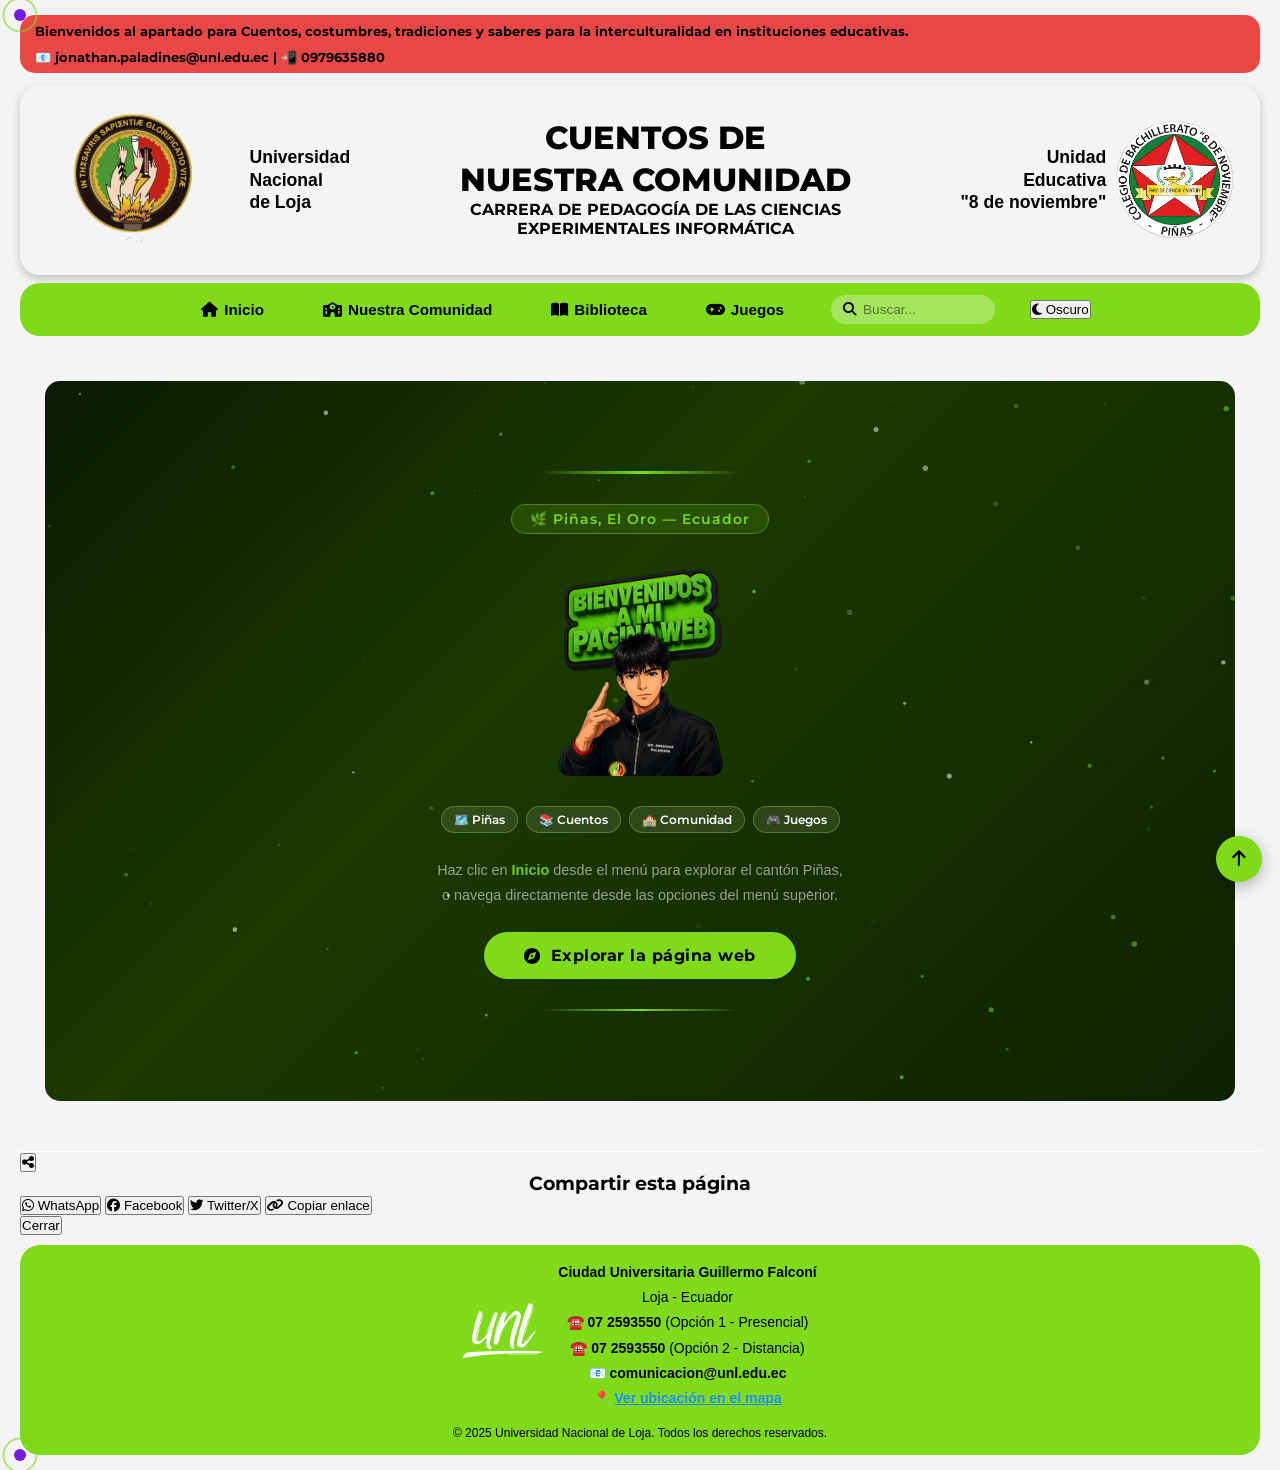
==== commit 9bd3bc21: "Add files via upload" ====
--- a/Cuentos y tradiciones.html
+++ b/Cuentos y tradiciones.html
@@ -100,7 +100,8 @@
 
 <body>
 
-
+<div id="cursor"></div>
+<div id="cursor-anillo"></div>
 
   
   <!-- Barra superior -->
@@ -157,6 +158,10 @@
         spellcheck="false">
       <div class="resultados-busqueda" id="resultados-busqueda"></div>
     </div>
+      <!-- Modo oscuro -->
+    <button id="dark-toggle" onclick="toggleDark()" data-tooltip="Cambiar modo claro/oscuro">
+      <i class="fas fa-moon"></i> <span id="dark-texto">Oscuro</span>
+    </button>
   </nav>
 
   <!-- Contenedor de Secciones -->
@@ -249,6 +254,7 @@
         <img src="imagenes/imagen de turismo.jpg" alt="Turismo en Piñas" class="imagen-principal" />
       </div>
 
+
       <div class="bloque">
         <img src="imagenes/gastronomia.png" alt="Gastronomía de Piñas" class="imagen-principal" />
         <div class="texto">
@@ -279,6 +285,8 @@
         <h1>Conoce el Colegio de Bachillerato "8 de noviembre"</h1>
         <p>El Colegio de Bachillerato 8 de Noviembre en Piñas, El Oro, es una institución educativa con más de 60 años de trayectoria, comprometida con la formación integral de la juventud.</p>
       </div>
+
+
 
       <div class="bloque">
         <div class="texto">
@@ -584,6 +592,7 @@
   <section id="juegos" class="seccion">
 
     <div class="primeraparte">
+    
       <h1>Juegos</h1>
       <p>Pon a prueba tu conocimiento sobre los cuentos de nuestra comunidad</p>
     </div>
@@ -638,10 +647,15 @@
           <p>Descubre la historia de los Caminos del Ahorcado y su impacto en la comunidad</p>
           <button class="btn-cuento" onclick="abrirJuego('juego5')">Jugar ›</button>
         </div>
+        
       </div>
 
     </div>
-
+  <div id="panel-puntos">
+  <div class="puntos-total" id="puntos-display">0</div>
+  <div class="puntos-label">puntos acumulados en los 5 juegos</div>
+  <ul class="ranking-lista" id="ranking-lista"></ul>
+</div>
     <div id="zona-juego" style="display:none;">
       <button class="btn-volver" onclick="cerrarJuego()">
         <i class="fas fa-arrow-left"></i> Volver a Juegos
@@ -650,6 +664,34 @@
     </div>
 
   </section>
+
+
+<!-- Botón compartir flotante -->
+<button id="btn-compartir" onclick="abrirCompartir()" data-tooltip="Compartir esta página" aria-label="Compartir">
+  <i class="fas fa-share-alt"></i>
+</button>
+
+<!-- Modal compartir -->
+<div id="modal-compartir" role="dialog" aria-modal="true" aria-label="Compartir página">
+  <div class="compartir-box">
+    <h3>Compartir esta página</h3>
+    <div class="redes-btns">
+      <button class="red-btn btn-wa" onclick="compartirEn('whatsapp')">
+        <i class="fab fa-whatsapp"></i> WhatsApp
+      </button>
+      <button class="red-btn btn-fb" onclick="compartirEn('facebook')">
+        <i class="fab fa-facebook"></i> Facebook
+      </button>
+      <button class="red-btn btn-tw" onclick="compartirEn('twitter')">
+        <i class="fab fa-twitter"></i> Twitter/X
+      </button>
+      <button class="red-btn btn-cp" onclick="compartirEn('copiar')">
+        <i class="fas fa-link"></i> Copiar enlace
+      </button>
+    </div>
+    <button class="cerrar-modal" onclick="cerrarCompartir()">Cerrar</button>
+  </div>
+</div>
 
   <!-- ==================== FOOTER ==================== -->
 <footer style="background-color:#7fda18; border-radius:20px; color:#000; padding:15px; font-family:Arial,sans-serif; margin-top:10px; text-align:center;">
@@ -688,6 +730,7 @@
 
   <!-- ==================== SCRIPTS ==================== -->
   <script>
+    
     // --- Reproductor flotante ---
     const flotante = document.getElementById('reproductor-flotante');
     const videoFlotante = document.getElementById('video-flotante');
@@ -923,6 +966,93 @@
     observer.observe(el);
   });
 </script>
-
+<script>
+/* =====================================================================
+   MODO OSCURO
+   ===================================================================== */
+function toggleDark() {
+  const dark = document.body.classList.toggle('dark-mode');
+  localStorage.setItem('darkMode', dark);
+  document.getElementById('dark-texto').textContent = dark ? 'Claro' : 'Oscuro';
+  document.querySelector('#dark-toggle i').className = dark ? 'fas fa-sun' : 'fas fa-moon';
+}
+if (localStorage.getItem('darkMode') === 'true') {
+  document.body.classList.add('dark-mode');
+  document.getElementById('dark-texto').textContent = 'Claro';
+  document.querySelector('#dark-toggle i').className = 'fas fa-sun';
+}
+
+/* =====================================================================
+   COMPARTIR
+   ===================================================================== */
+function abrirCompartir() {
+  document.getElementById('modal-compartir').classList.add('abierto');
+}
+function cerrarCompartir() {
+  document.getElementById('modal-compartir').classList.remove('abierto');
+}
+document.getElementById('modal-compartir').addEventListener('click', function(e) {
+  if (e.target === this) cerrarCompartir();
+});
+function compartirEn(red) {
+  const url = encodeURIComponent(window.location.href);
+  const texto = encodeURIComponent('🌿 Cuentos y tradiciones de Piñas, El Oro — ¡Conoce nuestra cultura!');
+  const redes = {
+    whatsapp: `https://wa.me/?text=${texto}%20${url}`,
+    facebook: `https://www.facebook.com/sharer/sharer.php?u=${url}`,
+    twitter: `https://twitter.com/intent/tweet?text=${texto}&url=${url}`
+  };
+  if (red === 'copiar') {
+    navigator.clipboard.writeText(window.location.href).then(() => {
+      alert('¡Enlace copiado al portapapeles!');
+    });
+    return;
+  }
+  window.open(redes[red], '_blank', 'noopener');
+}
+
+/* =====================================================================
+   SISTEMA DE PUNTOS / RANKING
+   ===================================================================== */
+const juegoNombres = [
+  'Quiz — Los Gagones',
+  'Ordena la Historia',
+  'Virgen de la Memoria',
+  'El Caballero',
+  'Camino de los Ahorcados'
+];
+function cargarPuntos() {
+  const datos = JSON.parse(localStorage.getItem('puntos_juegos') || '{}');
+  const lista = juegoNombres.map((n, i) => ({
+    nombre: n,
+    pts: datos[`juego${i+1}`] || 0
+  })).sort((a, b) => b.pts - a.pts);
+  const total = lista.reduce((s, j) => s + j.pts, 0);
+  document.getElementById('puntos-display').textContent = total;
+  const medallas = ['🥇', '🥈', '🥉', '4️⃣', '5️⃣'];
+  const maxPts = Math.max(...lista.map(j => j.pts), 1);
+  document.getElementById('ranking-lista').innerHTML = lista.map((j, i) => `
+    <li>
+      <span class="medalla">${medallas[i]}</span>
+      <span>${j.nombre}</span>
+      <div class="barra-juego">
+        <div class="barra-juego-fill" style="width:${(j.pts/maxPts)*100}%"></div>
+      </div>
+      <span class="rk-puntos">${j.pts} pts</span>
+    </li>
+  `).join('');
+}
+cargarPuntos();
+// Escuchar mensajes de puntos desde los iframes de juego
+window.addEventListener('message', function(e) {
+  if (e.data && e.data.tipo === 'puntos') {
+    const datos = JSON.parse(localStorage.getItem('puntos_juegos') || '{}');
+    datos[e.data.juego] = Math.max(datos[e.data.juego] || 0, e.data.puntos);
+    localStorage.setItem('puntos_juegos', JSON.stringify(datos));
+    cargarPuntos();
+  }
+});
+
+</script>
 </body>
 </html>
